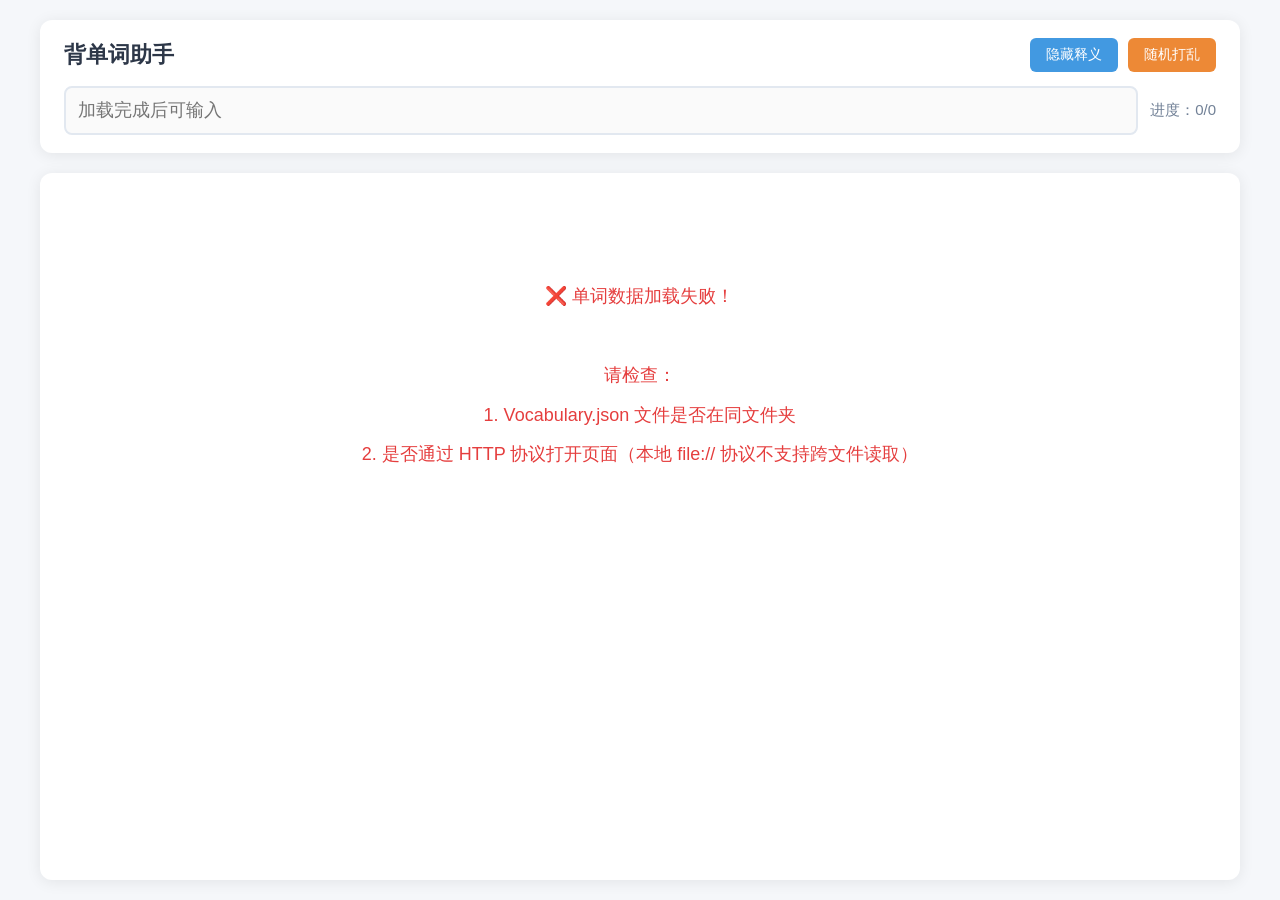
==== index.html @ 36d0c8a1 "1.12" ====
<!DOCTYPE html>
<html lang="zh-CN">
<head>
    <meta charset="UTF-8">
    <meta name="viewport" content="width=device-width, initial-scale=1.0">
    <title>背单词助手</title>
    <link rel="stylesheet" href="styles.css">
</head>
<body>
    <div class="main-container">
        <!-- 顶部：标题 + 操作按钮 + 输入框 -->
        <div class="top-section">
            <div class="top-bar">
                <h1>背单词助手</h1>
                <div class="top-actions">
                    <button class="btn" id="toggleTransBtn" disabled>隐藏释义</button>
                    <button class="btn reset" id="shuffleBtn" disabled>随机打乱</button>
                </div>
            </div>
            <div class="input-row">
                <input type="text" class="word-input" id="wordInput" placeholder="加载完成后可输入" disabled>
                <span class="progress" id="progress">进度：0/0</span>
            </div>
        </div>

        <!-- 卡片滚动区（独立滚动） -->
        <div class="word-list" id="wordList">
            <div style="text-align: center; padding: 80px 20px; color: #4299e1; font-size: 20px; line-height: 2;">
                ⏳ 正在加载单词数据...<br>
                请稍候，加载完成后自动显示卡片
            </div>
        </div>
    </div>

    <script>
        // ============ 全局状态 ============
        let words = [];
        let currentIndex = 0;
        let shuffledWords = [];
        const leftScrollArea = document.getElementById('wordList');
        let isAutoScroll = false;
        let scrollTimeout = null;
        let enterClickCount = 0;
        let enterTimeout = null;
        let rafId = null;
        let globalHideTranslations = false;
        let autoScrollEndTimeout = null;
        let isSmoothScrolling = false;
        let isShuffleMode = false; // true=乱序模式，false=顺序模式

        // ============ 虚拟滚动配置与状态 ============
        const ESTIMATED_CARD_HEIGHT = 160; // 预估单卡高度（不含间距）
        const GAP = 18;                    // 卡片间距
        const BUFFER = 5;                  // 前后缓冲卡片数
        let cardHeights = [];              // 实际高度缓存
        let cardTops = [];                 // 每张卡片顶部位置（前缀和）
        let totalHeight = 0;               // 列表总高度
        let lastRenderStart = -1;          // 上次渲染范围（去重）
        let lastRenderEnd = -1;
        let domReady = false;              // 虚拟滚动结构是否就绪

        // ============ 加载词库 ============
        fetch('Vocabulary.json')
            .then(response => {
                if (!response.ok) throw new Error('文件访问失败');
                return response.json();
            })
            .then(data => {
                words = data;

                // 读取缓存的模式和当前序号
                const cachedMode = localStorage.getItem('displayMode');
                isShuffleMode = cachedMode === 'shuffle';
                if (isShuffleMode) {
                    // 乱序模式下，需要保证刷新后同一顺序——从缓存恢复乱序结果（若存在且长度匹配），否则重新生成并缓存
                    const cachedShuffled = JSON.parse(localStorage.getItem('shuffledWordsMap') || 'null');
                    if (cachedShuffled && Array.isArray(cachedShuffled) && cachedShuffled.length === words.length && cachedShuffled.every(i => typeof i === 'number' && i >= 0 && i < words.length)) {
                        shuffledWords = cachedShuffled.map(i => words[i]);
                    } else {
                        const idxMap = words.map((_, i) => i).sort(() => Math.random() - 0.5);
                        shuffledWords = idxMap.map(i => words[i]);
                        localStorage.setItem('shuffledWordsMap', JSON.stringify(idxMap));
                    }
                } else {
                    shuffledWords = [...words];
                }

                const cachedIdx = parseInt(localStorage.getItem('currentIndex'), 10);
                if (!isNaN(cachedIdx) && cachedIdx >= 0 && cachedIdx < words.length) {
                    currentIndex = cachedIdx;
                }

                document.getElementById('progress').textContent = `进度：${currentIndex + 1}/${words.length}`;

                initVirtualScroll();
                bindEvents();
                enableAllControls();
                // 更新按钮文字匹配当前模式
                document.getElementById('shuffleBtn').textContent = isShuffleMode ? '顺序展示' : '随机打乱';
                activateCurrentWord(-1, false);
            })
            .catch(() => {
                document.getElementById('wordList').innerHTML = `
                    <div style="text-align: center; padding: 80px 20px; color: #e53e3e; font-size: 18px; line-height: 2.2;">
                        ❌ 单词数据加载失败！<br><br>
                        请检查：<br>
                        1. Vocabulary.json 文件是否在同文件夹<br>
                        2. 是否通过 HTTP 协议打开页面（本地 file:// 协议不支持跨文件读取）<br>
                    </div>
                `;
            });

        // ============ 虚拟滚动核心 ============

        // 初始化虚拟滚动结构
        function initVirtualScroll() {
            const wordList = document.getElementById('wordList');
            wordList.innerHTML = `
                <div class="virtual-spacer" id="virtualSpacer"></div>
                <div class="virtual-content" id="virtualContent"></div>
            `;
            cardHeights = shuffledWords.map(() => ESTIMATED_CARD_HEIGHT);
            computeTops();
            domReady = true;
            renderVisibleCards();
        }

        // 计算每张卡片顶部位置（前缀和）与总高度
        function computeTops() {
            cardTops = [];
            let top = 0;
            for (let i = 0; i < cardHeights.length; i++) {
                cardTops[i] = top;
                top += cardHeights[i] + GAP;
            }
            totalHeight = cardHeights.length > 0
                ? cardTops[cardHeights.length - 1] + cardHeights[cardHeights.length - 1] + GAP
                : 0;
            const spacer = document.getElementById('virtualSpacer');
            if (spacer) spacer.style.height = totalHeight + 'px';
        }

        // 二分查找：position 落在哪张卡片上（返回 top <= position 的最大索引）
        function findIndexAtPosition(position) {
            let lo = 0, hi = cardTops.length - 1;
            while (lo < hi) {
                const mid = (lo + hi + 1) >> 1;
                if (cardTops[mid] <= position) lo = mid;
                else hi = mid - 1;
            }
            return lo;
        }

        // 计算当前可视范围（含缓冲区）
        function computeVisibleRange() {
            const scrollTop = leftScrollArea.scrollTop;
            const viewportHeight = leftScrollArea.clientHeight;
            const startIndex = findIndexAtPosition(scrollTop);
            const endIndex = findIndexAtPosition(scrollTop + viewportHeight);
            return {
                start: Math.max(0, startIndex - BUFFER),
                end: Math.min(cardTops.length - 1, endIndex + BUFFER)
            };
        }

        // 创建单张卡片 DOM
        function createCard(wordObj, index) {
            const card = document.createElement('div');
            card.className = `word-card ${index === currentIndex ? 'active' : ''}`;
            card.dataset.index = index;

            let translationsHtml = '<div class="translations-container">';
            wordObj.translations.forEach(trans => {
                const meanings = trans.translation.split('；');
                meanings.forEach(mean => {
                    translationsHtml += `
                        <div class="translation-item">
                            <span class="meaning">${mean.trim()}</span>
                            <span class="pos-tag">${trans.type}</span>
                        </div>
                    `;
                });
            });
            translationsHtml += '</div>';

            let phrasesHtml = '';
            if (wordObj.phrases && wordObj.phrases.length > 0) {
                phrasesHtml = `
                    <div class="phrases-title">常用短语：</div>
                    <div class="phrase-list">
                        ${wordObj.phrases.map(phrase => `
                            <div class="phrase-item">
                                <span class="phrase-eng">${phrase.phrase}</span>
                                <span class="phrase-cn">${phrase.translation}</span>
                            </div>
                        `).join('')}
                    </div>
                `;
            }

            card.innerHTML = `
                <div class="word-header">
                    <div class="word">${wordObj.word}</div>
                </div>
                ${translationsHtml}
                ${phrasesHtml}
            `;

            const transItems = card.querySelectorAll('.translation-item');
            transItems.forEach(el => {
                if (globalHideTranslations) el.classList.add('hidden');
                el.addEventListener('click', () => el.classList.toggle('hidden'));
            });

            return card;
        }

        // 渲染当前可视范围内的卡片
        function renderVisibleCards() {
            if (!domReady) return;
            const range = computeVisibleRange();
            if (range.start === lastRenderStart && range.end === lastRenderEnd) return;
            lastRenderStart = range.start;
            lastRenderEnd = range.end;

            const content = document.getElementById('virtualContent');
            content.innerHTML = '';
            const fragment = document.createDocumentFragment();

            for (let i = range.start; i <= range.end; i++) {
                const card = createCard(shuffledWords[i], i);
                card.style.transform = `translateY(${cardTops[i]}px)`;
                fragment.appendChild(card);
            }
            content.appendChild(fragment);

            // 渲染后测量实际高度并修正预估高度
            requestAnimationFrame(measureAndCorrect);
        }

        // 测量已渲染卡片的真实高度，修正缓存并重新定位
        function measureAndCorrect() {
            const content = document.getElementById('virtualContent');
            if (!content) return;
            const cards = content.children;
            let changed = false;
            for (let i = 0; i < cards.length; i++) {
                const idx = parseInt(cards[i].dataset.index, 10);
                const actualHeight = cards[i].offsetHeight;
                if (Math.abs(actualHeight - cardHeights[idx]) > 1) {
                    cardHeights[idx] = actualHeight;
                    changed = true;
                }
            }
            if (changed) {
                computeTops();
                for (let i = 0; i < cards.length; i++) {
                    const idx = parseInt(cards[i].dataset.index, 10);
                    cards[i].style.transform = `translateY(${cardTops[idx]}px)`;
                }
                // 自动滚动期间，高度修正后重新对齐 scrollTop，保持当前单词在顶部
                // 注意：平滑滚动期间不强制设置，避免破坏动画；动画结束后由 smoothScrollTo 统一精准对齐
                if (isAutoScroll && !isSmoothScrolling) {
                    leftScrollArea.scrollTop = cardTops[currentIndex] || 0;
                }
            }
        }

        // ============ 交互逻辑 ============

        function enableAllControls() {
            document.getElementById('wordInput').disabled = false;
            document.getElementById('toggleTransBtn').disabled = false;
            document.getElementById('shuffleBtn').disabled = false;
            document.getElementById('wordInput').placeholder = '空格确认，Enter/下方向键下一个，上方向键上一个';
            // 初始化时自动聚焦输入框
            document.getElementById('wordInput').focus();
        }

        function disableAllControls() {
            document.getElementById('wordInput').disabled = true;
        }

        // 更新 active class（只操作两个 DOM 节点，不遍历全部）
        function updateActiveClass(oldIdx, newIdx) {
            const content = document.getElementById('virtualContent');
            if (!content) return;
            if (oldIdx >= 0) {
                const oldCard = content.querySelector(`[data-index="${oldIdx}"]`);
                if (oldCard) oldCard.classList.remove('active');
            }
            if (newIdx >= 0) {
                const newCard = content.querySelector(`[data-index="${newIdx}"]`);
                if (newCard) newCard.classList.add('active');
            }
        }

        // 滚动到指定位置（instant=true 瞬间定位用于初始化/长距离，否则平滑滚动）
        function smoothScrollTo(top, instant = false) {
            isSmoothScrolling = !instant;
            isAutoScroll = true;

            if (instant) {
                leftScrollArea.scrollTop = top;
            } else {
                leftScrollArea.scrollTo({ top, behavior: 'smooth' });
            }

            clearTimeout(autoScrollEndTimeout);
            // instant 模式给 200ms 让 measureAndCorrect 稳定 cardTops；平滑模式 400ms
            autoScrollEndTimeout = setTimeout(() => {
                isSmoothScrolling = false;
                isAutoScroll = false;
                // 结束后精准对齐一次（应对高度修正导致的偏差）
                const finalTop = cardTops[currentIndex] || 0;
                if (Math.abs(leftScrollArea.scrollTop - finalTop) > 1) {
                    leftScrollArea.scrollTop = finalTop;
                }
            }, instant ? 200 : 400);
        }

        // 激活当前单词：滚动到顶部 + 渲染 + 标记 active（useSmooth=false 用于初始化瞬间定位）
        function activateCurrentWord(oldIdx = -1, useSmooth = true) {
            if (!domReady) return;

            // 选中单词滚动到窗口最上侧
            const top = cardTops[currentIndex] || 0;
            smoothScrollTo(top, !useSmooth);

            lastRenderStart = -1;
            lastRenderEnd = -1;
            renderVisibleCards();
            updateActiveClass(oldIdx, currentIndex);

            document.getElementById('wordInput').value = '';
            enterClickCount = 0;
        }

        function updateProgress() {
            document.getElementById('progress').textContent = `进度：${currentIndex + 1}/${shuffledWords.length}`;
            // 缓存当前单词序号，刷新页面后可恢复
            localStorage.setItem('currentIndex', currentIndex);
        }

        // 验证输入（拼写正确立即跳转，错误选中重输）
        function validateInput() {
            const inputEl = document.getElementById('wordInput');
            const inputValue = inputEl.value.trim().toLowerCase();
            const currentWord = shuffledWords[currentIndex].word.toLowerCase();

            if (inputValue === currentWord) {
                goToNextWord();
            } else {
                inputEl.select();
            }
        }

        function goToNextWord() {
            const oldIdx = currentIndex;
            currentIndex = currentIndex < shuffledWords.length - 1 ? currentIndex + 1 : 0;
            activateCurrentWord(oldIdx);
            updateProgress();
        }

        function goToPrevWord() {
            const oldIdx = currentIndex;
            currentIndex = currentIndex > 0 ? currentIndex - 1 : shuffledWords.length - 1;
            activateCurrentWord(oldIdx);
            updateProgress();
        }

        // 查找滚动窗口顶部对应的单词索引（O(log n)）
        function findCenteredWordIndex() {
            return findIndexAtPosition(leftScrollArea.scrollTop);
        }

        // ============ 事件绑定 ============
        function bindEvents() {
            const inputEl = document.getElementById('wordInput');
            const toggleTransBtn = document.getElementById('toggleTransBtn');
            const shuffleBtn = document.getElementById('shuffleBtn');

            // 统一按键处理（document 级别，输入框无论是否聚焦都能响应功能键）
            document.addEventListener('keydown', (e) => {
                if (inputEl.disabled) return;
                const isInputFocused = document.activeElement === inputEl;

                // 空格确认拼写（聚焦时取输入框内容验证；未聚焦时不处理，让正常输入）
                if ((e.key === ' ' || e.code === 'Space') && isInputFocused) {
                    e.preventDefault();
                    const inputValue = inputEl.value.trim();
                    if (inputValue) validateInput();
                    return;
                }

                // Enter / 下方向键：切换下一个单词
                if (e.key === 'Enter' || e.key === 'ArrowDown') {
                    e.preventDefault();
                    // 未聚焦时先聚焦输入框，再切换
                    if (!isInputFocused) inputEl.focus();
                    goToNextWord();
                    return;
                }

                // 上方向键：切换上一个单词
                if (e.key === 'ArrowUp') {
                    e.preventDefault();
                    if (!isInputFocused) inputEl.focus();
                    goToPrevWord();
                    return;
                }

                // 未聚焦时按下字母/数字键：自动聚焦到输入框（让后续输入进入输入框）
                if (!isInputFocused && e.key.length === 1 && /[a-zA-Z0-9]/.test(e.key)) {
                    inputEl.focus();
                }
            });

            // 释义显示/隐藏切换（按钮文字随状态切换）
            toggleTransBtn.addEventListener('click', () => {
                globalHideTranslations = !globalHideTranslations;
                toggleTransBtn.textContent = globalHideTranslations ? '显示释义' : '隐藏释义';
                document.querySelectorAll('.translation-item').forEach(el => {
                    el.classList.toggle('hidden', globalHideTranslations);
                });
            });

            // 切换展示模式：顺序 ↔ 乱序（保持 currentIndex 不变）
            shuffleBtn.addEventListener('click', () => {
                const oldIdx = currentIndex;
                isShuffleMode = !isShuffleMode;

                if (isShuffleMode) {
                    // 切换到乱序模式：生成新的乱序并缓存
                    const idxMap = words.map((_, i) => i).sort(() => Math.random() - 0.5);
                    shuffledWords = idxMap.map(i => words[i]);
                    localStorage.setItem('shuffledWordsMap', JSON.stringify(idxMap));
                    shuffleBtn.textContent = '顺序展示';
                } else {
                    // 切换到顺序模式：使用原始顺序
                    shuffledWords = [...words];
                    localStorage.removeItem('shuffledWordsMap');
                    shuffleBtn.textContent = '随机打乱';
                }
                localStorage.setItem('displayMode', isShuffleMode ? 'shuffle' : 'order');

                // 重置虚拟滚动，但保持 currentIndex
                cardHeights = shuffledWords.map(() => ESTIMATED_CARD_HEIGHT);
                computeTops();
                disableAllControls();

                // 瞬间定位到 currentIndex
                isSmoothScrolling = false;
                isAutoScroll = true;
                const targetTop = cardTops[currentIndex] || 0;
                leftScrollArea.scrollTop = targetTop;
                lastRenderStart = -1;
                lastRenderEnd = -1;
                renderVisibleCards();
                updateActiveClass(-1, currentIndex);
                document.getElementById('wordInput').value = '';
                enterClickCount = 0;
                clearTimeout(autoScrollEndTimeout);
                autoScrollEndTimeout = setTimeout(() => { isAutoScroll = false; }, 100);

                updateProgress();
                enableAllControls();
            });

            // 滚动事件：rAF 实时渲染可视卡片 + 防抖更新顶部单词索引 + 停止后吸顶对齐
            leftScrollArea.addEventListener('scroll', () => {
                if (rafId) cancelAnimationFrame(rafId);
                rafId = requestAnimationFrame(renderVisibleCards);

                if (isAutoScroll) return;
                clearTimeout(scrollTimeout);
                scrollTimeout = setTimeout(() => {
                    const topIdx = findCenteredWordIndex();
                    if (topIdx !== currentIndex) {
                        const oldIdx = currentIndex;
                        currentIndex = topIdx;
                        updateActiveClass(oldIdx, currentIndex);
                        updateProgress();
                        document.getElementById('wordInput').value = '';
                        enterClickCount = 0;
                    }
                    // 吸顶：滚动停止后，把当前单词平滑对齐到窗口最上位置
                    const targetTop = cardTops[currentIndex] || 0;
                    if (Math.abs(leftScrollArea.scrollTop - targetTop) > 2) {
                        smoothScrollTo(targetTop);
                    }
                }, 600);
            });
        }
    </script>
</body>
</html>
---- styles.css ----
* {
    margin: 0;
    padding: 0;
    box-sizing: border-box;
    font-family: 'Arial', 'Microsoft YaHei', sans-serif;
}
body {
    background-color: #f5f7fa;
    padding: 20px;
    display: flex;
    justify-content: center;
    min-height: 100vh;
}
.main-container {
    display: flex;
    flex-direction: column;
    gap: 20px;
    max-width: 1200px;
    width: 100%;
    height: calc(100vh - 40px);
}
.top-section {
    background: white;
    border-radius: 12px;
    box-shadow: 0 2px 15px rgba(0,0,0,0.08);
    padding: 18px 24px;
    flex-shrink: 0;
}
.top-bar {
    display: flex;
    justify-content: space-between;
    align-items: center;
    margin-bottom: 14px;
}
h1 {
    color: #2d3748;
    font-size: 22px;
}
.top-actions {
    display: flex;
    gap: 10px;
}
.btn {
    padding: 8px 16px;
    border: none;
    border-radius: 6px;
    background: #4299e1;
    color: white;
    font-size: 14px;
    cursor: pointer;
    transition: all 0.3s;
}
.btn:hover {
    background: #3182ce;
    transform: translateY(-2px);
}
.btn:active {
    transform: translateY(0);
}
.btn.reset {
    background: #ed8936;
}
.btn.reset:hover {
    background: #dd6b20;
}
.input-row {
    display: flex;
    gap: 12px;
    align-items: center;
}
.word-input {
    flex: 1;
    padding: 12px;
    font-size: 18px;
    border: 2px solid #e2e8f0;
    border-radius: 8px;
    outline: none;
    transition: border-color 0.3s;
}
.word-input:focus {
    border-color: #4299e1;
    box-shadow: 0 0 0 3px rgba(66, 153, 225, 0.1);
}
.progress {
    flex: 0 0 auto;
    color: #718096;
    font-size: 15px;
    white-space: nowrap;
}
.word-list {
    position: relative;
    width: 100%;
    background: white;
    border-radius: 12px;
    box-shadow: 0 2px 15px rgba(0,0,0,0.08);
    padding: 24px;
    overflow-y: auto;
    flex: 1;
    min-height: 0;
}
.virtual-spacer {
    width: 100%;
}
.virtual-content {
    position: absolute;
    top: 0;
    left: 0;
    right: 0;
}
.word-card {
    position: absolute;
    top: 0;
    left: 0;
    right: 0;
    background: #f8f9fa;
    border-radius: 8px;
    padding: 20px;
    border-left: 4px solid #4299e1;
    transition: background-color 0.3s, box-shadow 0.3s, border-color 0.3s;
    will-change: transform;
}
.word-card:hover {
    box-shadow: 0 4px 12px rgba(0,0,0,0.12);
}
.word-card.active {
    border-left-color: #48bb78;
    background: #f0fdf4;
    box-shadow: 0 4px 15px rgba(72, 187, 120, 0.15);
}
.word-header {
    margin-bottom: 12px;
}
.word {
    font-size: 22px;
    font-weight: bold;
    color: #2d3748;
}
.translations-container {
    margin-bottom: 15px;
}
.translation-item {
    font-size: 17px;
    color: #4a5568;
    padding: 5px 0;
    cursor: pointer;
    display: flex;
    align-items: center;
    gap: 8px;
}
.translation-item.hidden {
    background: #e2e8f0;
    color: transparent;
    user-select: none;
    border-radius: 4px;
}
.translation-item.hidden:hover {
    background: #cbd5e0;
}
.pos-tag {
    padding: 2px 8px;
    background: #e8f4f8;
    color: #4299e1;
    border-radius: 12px;
    font-size: 13px;
    white-space: nowrap;
}
.phrases-title {
    font-size: 15px;
    color: #718096;
    margin-bottom: 8px;
}
.phrase-list {
    display: flex;
    flex-wrap: wrap;
    gap: 10px;
}
.phrase-item {
    background: #f0f8fb;
    padding: 6px 12px;
    border-radius: 4px;
    font-size: 14px;
}
.phrase-eng {
    color: #2d3748;
    font-weight: 500;
}
.phrase-cn {
    color: #718096;
    margin-left: 6px;
}
@media (max-width: 900px) {
    .main-container {
        height: auto;
        min-height: 100vh;
    }
    .word-list {
        max-height: 70vh;
        flex: none;
    }
}
@media (max-width: 600px) {
    .top-section, .word-list {
        padding: 16px;
    }
    .top-bar {
        flex-direction: column;
        align-items: flex-start;
        gap: 10px;
    }
    .word {
        font-size: 20px;
    }
}
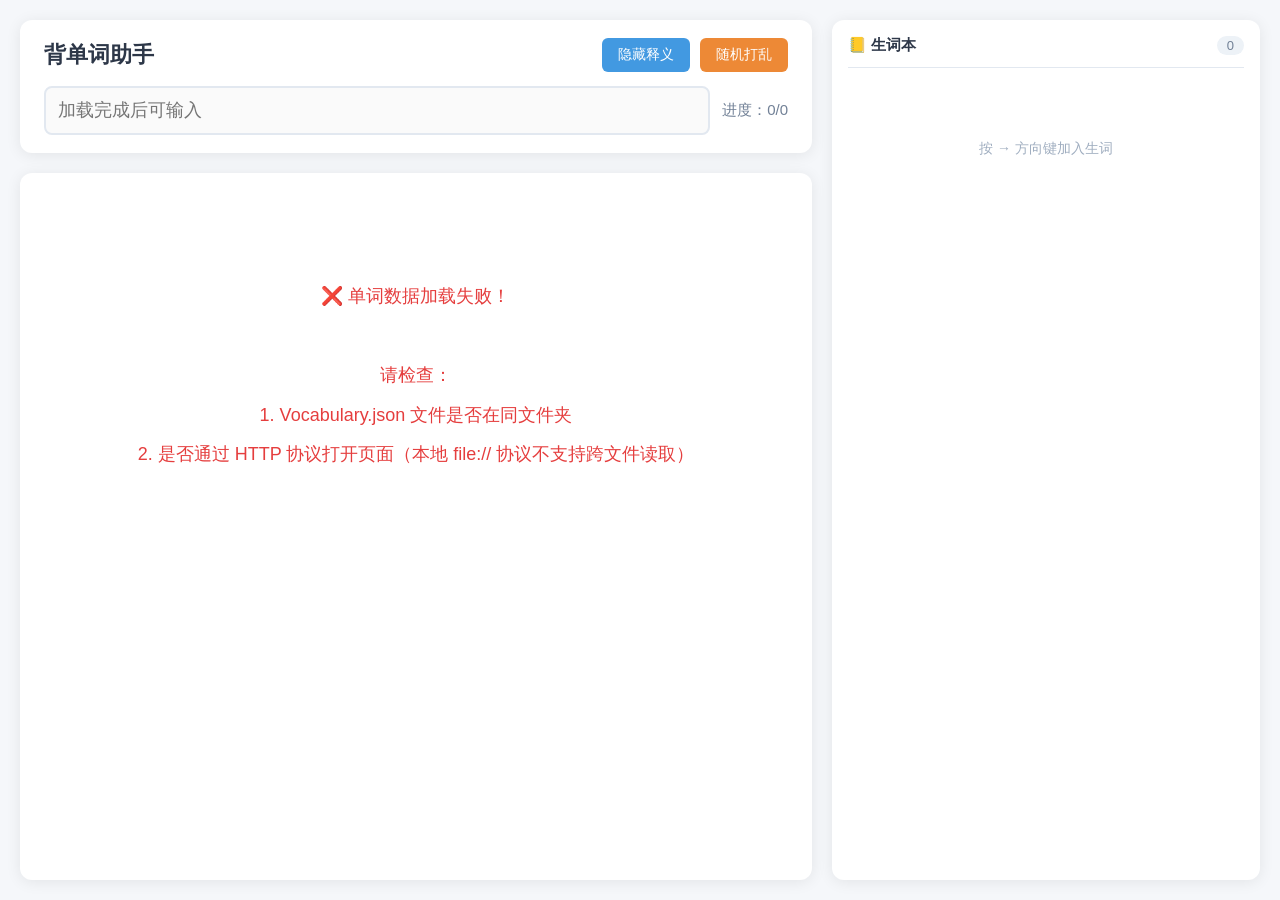
==== commit 21c10e52: "1.15" ====
--- a/index.html
+++ b/index.html
@@ -8,26 +8,38 @@
 </head>
 <body>
     <div class="main-container">
-        <!-- 顶部：标题 + 操作按钮 + 输入框 -->
-        <div class="top-section">
-            <div class="top-bar">
-                <h1>背单词助手</h1>
-                <div class="top-actions">
-                    <button class="btn" id="toggleTransBtn" disabled>隐藏释义</button>
-                    <button class="btn reset" id="shuffleBtn" disabled>随机打乱</button>
+        <!-- 左侧列：上部输入区域 + 下部单词卡片 -->
+        <div class="left-column">
+            <!-- 上部：标题 + 操作按钮 + 输入框 -->
+            <div class="top-section">
+                <div class="top-bar">
+                    <h1>背单词助手</h1>
+                    <div class="top-actions">
+                        <button class="btn" id="toggleTransBtn" disabled>隐藏释义</button>
+                        <button class="btn reset" id="shuffleBtn" disabled>随机打乱</button>
+                    </div>
+                </div>
+                <div class="input-row">
+                    <input type="text" class="word-input" id="wordInput" placeholder="加载完成后可输入" disabled>
+                    <span class="progress" id="progress">进度：0/0</span>
                 </div>
             </div>
-            <div class="input-row">
-                <input type="text" class="word-input" id="wordInput" placeholder="加载完成后可输入" disabled>
-                <span class="progress" id="progress">进度：0/0</span>
+            <!-- 下部：主词库卡片滚动区（独立滚动） -->
+            <div class="word-list" id="wordList">
+                <div style="text-align: center; padding: 80px 20px; color: #4299e1; font-size: 20px; line-height: 2;">
+                    ⏳ 正在加载单词数据...<br>
+                    请稍候，加载完成后自动显示卡片
+                </div>
             </div>
         </div>
-
-        <!-- 卡片滚动区（独立滚动） -->
-        <div class="word-list" id="wordList">
-            <div style="text-align: center; padding: 80px 20px; color: #4299e1; font-size: 20px; line-height: 2;">
-                ⏳ 正在加载单词数据...<br>
-                请稍候，加载完成后自动显示卡片
+        <!-- 右侧列：生词本（顶到页面最顶部，独立滚动，虚拟滚动） -->
+        <div class="new-words-list" id="newWordsList">
+            <div class="new-words-header">
+                <span>📒 生词本</span>
+                <span class="new-words-count" id="newWordsCount">0</span>
+            </div>
+            <div class="new-words-empty" id="newWordsEmpty">
+                按 → 方向键加入生词
             </div>
         </div>
     </div>
@@ -47,17 +59,31 @@
         let autoScrollEndTimeout = null;
         let isSmoothScrolling = false;
         let isShuffleMode = false; // true=乱序模式，false=顺序模式
-
-        // ============ 虚拟滚动配置与状态 ============
-        const ESTIMATED_CARD_HEIGHT = 160; // 预估单卡高度（不含间距）
-        const GAP = 18;                    // 卡片间距
-        const BUFFER = 5;                  // 前后缓冲卡片数
-        let cardHeights = [];              // 实际高度缓存
-        let cardTops = [];                 // 每张卡片顶部位置（前缀和）
-        let totalHeight = 0;               // 列表总高度
-        let lastRenderStart = -1;          // 上次渲染范围（去重）
+        let newWordsBook = []; // 生词本：存储被加入生词的单词对象列表
+
+        // ============ 虚拟滚动配置与状态（左侧主词库） ============
+        const ESTIMATED_CARD_HEIGHT = 160;
+        const GAP = 18;
+        const BUFFER = 5;
+        let cardHeights = [];
+        let cardTops = [];
+        let totalHeight = 0;
+        let lastRenderStart = -1;
         let lastRenderEnd = -1;
-        let domReady = false;              // 虚拟滚动结构是否就绪
+        let domReady = false;
+
+        // ============ 虚拟滚动配置与状态（右侧生词本） ============
+        const NW_ESTIMATED_HEIGHT = 90;  // 生词卡片预估高度
+        const NW_GAP = 10;
+        const NW_BUFFER = 5;
+        let nwCardHeights = [];
+        let nwCardTops = [];
+        let nwTotalHeight = 0;
+        let nwLastStart = -1;
+        let nwLastEnd = -1;
+        let nwDomReady = false;
+        let nwRafId = null;
+        let nwScrollArea = null;
 
         // ============ 加载词库 ============
         fetch('Vocabulary.json')
@@ -67,6 +93,12 @@
             })
             .then(data => {
                 words = data;
+
+                // 读取生词本缓存
+                try {
+                    const cachedBook = JSON.parse(localStorage.getItem('newWordsBook') || '[]');
+                    if (Array.isArray(cachedBook)) newWordsBook = cachedBook;
+                } catch (e) { newWordsBook = []; }
 
                 // 读取缓存的模式和当前序号
                 const cachedMode = localStorage.getItem('displayMode');
@@ -93,6 +125,7 @@
                 document.getElementById('progress').textContent = `进度：${currentIndex + 1}/${words.length}`;
 
                 initVirtualScroll();
+                initNewWordsVirtualScroll();
                 bindEvents();
                 enableAllControls();
                 // 更新按钮文字匹配当前模式
@@ -266,13 +299,169 @@
             }
         }
 
+        // ============ 生词本虚拟滚动 ============
+
+        function initNewWordsVirtualScroll() {
+            const listEl = document.getElementById('newWordsList');
+            // 容器结构：header + 空提示（初始显示） + 滚动容器
+            listEl.innerHTML = `
+                <div class="new-words-header">
+                    <span>📒 生词本</span>
+                    <span class="new-words-count" id="newWordsCount">${newWordsBook.length}</span>
+                </div>
+                <div class="new-words-empty" id="newWordsEmpty" style="${newWordsBook.length > 0 ? 'display:none' : ''}">
+                    按 → 方向键加入生词
+                </div>
+                <div class="new-words-scroll" id="newWordsScroll" style="${newWordsBook.length === 0 ? 'display:none' : ''}">
+                    <div class="virtual-spacer" id="nwSpacer"></div>
+                    <div class="virtual-content" id="nwContent"></div>
+                </div>
+            `;
+            nwScrollArea = document.getElementById('newWordsScroll');
+            nwCardHeights = newWordsBook.map(() => NW_ESTIMATED_HEIGHT);
+            nwComputeTops();
+            nwDomReady = true;
+            nwRenderVisibleCards();
+
+            if (nwScrollArea) {
+                nwScrollArea.addEventListener('scroll', () => {
+                    if (nwRafId) cancelAnimationFrame(nwRafId);
+                    nwRafId = requestAnimationFrame(nwRenderVisibleCards);
+                });
+            }
+        }
+
+        function nwComputeTops() {
+            nwCardTops = [];
+            let top = 0;
+            for (let i = 0; i < nwCardHeights.length; i++) {
+                nwCardTops[i] = top;
+                top += nwCardHeights[i] + NW_GAP;
+            }
+            nwTotalHeight = nwCardHeights.length > 0
+                ? nwCardTops[nwCardHeights.length - 1] + nwCardHeights[nwCardHeights.length - 1] + NW_GAP
+                : 0;
+            const spacer = document.getElementById('nwSpacer');
+            if (spacer) spacer.style.height = nwTotalHeight + 'px';
+        }
+
+        function nwFindIndexAtPosition(position) {
+            if (nwCardTops.length === 0) return 0;
+            let lo = 0, hi = nwCardTops.length - 1;
+            while (lo < hi) {
+                const mid = (lo + hi + 1) >> 1;
+                if (nwCardTops[mid] <= position) lo = mid;
+                else hi = mid - 1;
+            }
+            return lo;
+        }
+
+        function nwComputeVisibleRange() {
+            if (!nwScrollArea) return { start: 0, end: 0 };
+            const scrollTop = nwScrollArea.scrollTop;
+            const viewportHeight = nwScrollArea.clientHeight;
+            const startIndex = nwFindIndexAtPosition(scrollTop);
+            const endIndex = nwFindIndexAtPosition(scrollTop + viewportHeight);
+            return {
+                start: Math.max(0, startIndex - NW_BUFFER),
+                end: Math.min(nwCardTops.length - 1, endIndex + NW_BUFFER)
+            };
+        }
+
+        function nwCreateCard(wordObj, index) {
+            const card = document.createElement('div');
+            card.className = 'new-word-card';
+            card.dataset.index = index;
+
+            let translationsHtml = '';
+            wordObj.translations.forEach(trans => {
+                const meanings = trans.translation.split('；');
+                meanings.forEach(mean => {
+                    translationsHtml += `
+                        <div class="new-word-translation-item">
+                            <span class="meaning">${mean.trim()}</span>
+                            <span class="new-word-pos-tag">${trans.type}</span>
+                        </div>
+                    `;
+                });
+            });
+
+            card.innerHTML = `
+                <div class="new-word">${wordObj.word}</div>
+                ${translationsHtml}
+            `;
+
+            const transItems = card.querySelectorAll('.new-word-translation-item');
+            transItems.forEach(el => {
+                if (globalHideTranslations) el.classList.add('hidden');
+                el.addEventListener('click', () => el.classList.toggle('hidden'));
+            });
+
+            return card;
+        }
+
+        function nwRenderVisibleCards() {
+            if (!nwDomReady) return;
+            if (newWordsBook.length === 0) return;
+            const range = nwComputeVisibleRange();
+            if (range.start === nwLastStart && range.end === nwLastEnd) return;
+            nwLastStart = range.start;
+            nwLastEnd = range.end;
+
+            const content = document.getElementById('nwContent');
+            if (!content) return;
+            content.innerHTML = '';
+            const fragment = document.createDocumentFragment();
+
+            for (let i = range.start; i <= range.end; i++) {
+                const card = nwCreateCard(newWordsBook[i], i);
+                card.style.transform = `translateY(${nwCardTops[i]}px)`;
+                fragment.appendChild(card);
+            }
+            content.appendChild(fragment);
+
+            requestAnimationFrame(nwMeasureAndCorrect);
+        }
+
+        function nwMeasureAndCorrect() {
+            const content = document.getElementById('nwContent');
+            if (!content) return;
+            const cards = content.children;
+            let changed = false;
+            for (let i = 0; i < cards.length; i++) {
+                const idx = parseInt(cards[i].dataset.index, 10);
+                const actualHeight = cards[i].offsetHeight;
+                if (Math.abs(actualHeight - nwCardHeights[idx]) > 1) {
+                    nwCardHeights[idx] = actualHeight;
+                    changed = true;
+                }
+            }
+            if (changed) {
+                nwComputeTops();
+                for (let i = 0; i < cards.length; i++) {
+                    const idx = parseInt(cards[i].dataset.index, 10);
+                    cards[i].style.transform = `translateY(${nwCardTops[idx]}px)`;
+                }
+            }
+        }
+
+        // 刷新生词本计数和空提示
+        function updateNewWordsUI() {
+            const countEl = document.getElementById('newWordsCount');
+            const emptyEl = document.getElementById('newWordsEmpty');
+            const scrollEl = document.getElementById('newWordsScroll');
+            if (countEl) countEl.textContent = newWordsBook.length;
+            if (emptyEl) emptyEl.style.display = newWordsBook.length > 0 ? 'none' : '';
+            if (scrollEl) scrollEl.style.display = newWordsBook.length === 0 ? 'none' : '';
+        }
+
         // ============ 交互逻辑 ============
 
         function enableAllControls() {
             document.getElementById('wordInput').disabled = false;
             document.getElementById('toggleTransBtn').disabled = false;
             document.getElementById('shuffleBtn').disabled = false;
-            document.getElementById('wordInput').placeholder = '空格确认，Enter/下方向键下一个，上方向键上一个';
+            document.getElementById('wordInput').placeholder = '空格确认，Enter/↓下一个，↑上一个，→加入生词本';
             // 初始化时自动聚焦输入框
             document.getElementById('wordInput').focus();
         }
@@ -369,6 +558,51 @@
             updateProgress();
         }
 
+        // 加入生词本（基于单词内容去重，避免重复添加）
+        function addToNewWordsBook() {
+            const currentWordObj = shuffledWords[currentIndex];
+            if (!currentWordObj) return false;
+            const exists = newWordsBook.some(w => w.word === currentWordObj.word);
+            if (exists) return false;
+
+            newWordsBook.push({ ...currentWordObj });
+            localStorage.setItem('newWordsBook', JSON.stringify(newWordsBook));
+
+            // 更新生词本虚拟滚动状态（仅追加 1 个元素，O(1) 操作，不重建整个列表）
+            if (nwDomReady) {
+                const newIdx = newWordsBook.length - 1;
+                // 预估高度
+                const prevTop = nwCardTops.length > 0
+                    ? nwCardTops[nwCardTops.length - 1] + nwCardHeights[nwCardHeights.length - 1] + NW_GAP
+                    : 0;
+                nwCardHeights.push(NW_ESTIMATED_HEIGHT);
+                nwCardTops.push(prevTop);
+                nwTotalHeight = prevTop + NW_ESTIMATED_HEIGHT + NW_GAP;
+                const spacer = document.getElementById('nwSpacer');
+                if (spacer) spacer.style.height = nwTotalHeight + 'px';
+
+                // 重置渲染范围让新卡片进入可视区
+                nwLastStart = -1;
+                nwLastEnd = -1;
+                nwRenderVisibleCards();
+
+                // 滚动到底部，让最新添加的生词可见
+                if (nwScrollArea) {
+                    nwScrollArea.scrollTop = nwTotalHeight;
+                    nwRenderVisibleCards();
+                    // 真实高度修正后再次精准对齐
+                    requestAnimationFrame(() => {
+                        nwRenderVisibleCards();
+                        if (nwScrollArea) nwScrollArea.scrollTop = nwCardTops[nwCardTops.length - 1] || nwTotalHeight;
+                    });
+                }
+
+                updateNewWordsUI();
+            }
+
+            return true;
+        }
+
         // 查找滚动窗口顶部对应的单词索引（O(log n)）
         function findCenteredWordIndex() {
             return findIndexAtPosition(leftScrollArea.scrollTop);
@@ -396,8 +630,16 @@
                 // Enter / 下方向键：切换下一个单词
                 if (e.key === 'Enter' || e.key === 'ArrowDown') {
                     e.preventDefault();
-                    // 未聚焦时先聚焦输入框，再切换
                     if (!isInputFocused) inputEl.focus();
+                    goToNextWord();
+                    return;
+                }
+
+                // 右方向键：把当前单词加入生词本，并切换下一个单词
+                if (e.key === 'ArrowRight') {
+                    e.preventDefault();
+                    if (!isInputFocused) inputEl.focus();
+                    addToNewWordsBook();
                     goToNextWord();
                     return;
                 }
@@ -420,7 +662,12 @@
             toggleTransBtn.addEventListener('click', () => {
                 globalHideTranslations = !globalHideTranslations;
                 toggleTransBtn.textContent = globalHideTranslations ? '显示释义' : '隐藏释义';
+                // 左侧主词库释义切换
                 document.querySelectorAll('.translation-item').forEach(el => {
+                    el.classList.toggle('hidden', globalHideTranslations);
+                });
+                // 右侧生词本释义切换
+                document.querySelectorAll('.new-word-translation-item').forEach(el => {
                     el.classList.toggle('hidden', globalHideTranslations);
                 });
             });
--- a/styles.css
+++ b/styles.css
@@ -13,11 +13,18 @@
 }
 .main-container {
     display: flex;
+    gap: 20px;
+    max-width: 1400px;
+    width: 100%;
+    height: calc(100vh - 40px);
+}
+.left-column {
+    display: flex;
     flex-direction: column;
     gap: 20px;
-    max-width: 1200px;
-    width: 100%;
-    height: calc(100vh - 40px);
+    flex: 2;
+    min-width: 0;
+    min-height: 0;
 }
 .top-section {
     background: white;
@@ -89,7 +96,6 @@
 }
 .word-list {
     position: relative;
-    width: 100%;
     background: white;
     border-radius: 12px;
     box-shadow: 0 2px 15px rgba(0,0,0,0.08);
@@ -97,6 +103,105 @@
     overflow-y: auto;
     flex: 1;
     min-height: 0;
+    min-width: 0;
+}
+/* 右侧生词本（窄列） */
+.new-words-list {
+    position: relative;
+    background: white;
+    border-radius: 12px;
+    box-shadow: 0 2px 15px rgba(0,0,0,0.08);
+    padding: 16px;
+    overflow: hidden;
+    flex: 1;
+    min-height: 0;
+    min-width: 0;
+    display: flex;
+    flex-direction: column;
+}
+.new-words-header {
+    display: flex;
+    justify-content: space-between;
+    align-items: center;
+    padding-bottom: 12px;
+    margin-bottom: 12px;
+    border-bottom: 1px solid #e2e8f0;
+    flex-shrink: 0;
+    font-size: 15px;
+    font-weight: 600;
+    color: #2d3748;
+}
+.new-words-count {
+    background: #edf2f7;
+    padding: 2px 10px;
+    border-radius: 12px;
+    font-size: 13px;
+    color: #718096;
+    font-weight: normal;
+}
+.new-words-empty {
+    text-align: center;
+    color: #a0aec0;
+    padding: 60px 20px;
+    font-size: 14px;
+    flex: 1;
+}
+.new-words-scroll {
+    position: relative;
+    flex: 1;
+    overflow-y: auto;
+    min-height: 0;
+}
+/* 生词卡片（简化版，窄、无短语） */
+.new-word-card {
+    position: absolute;
+    top: 0;
+    left: 0;
+    right: 0;
+    background: #fffaf0;
+    border-radius: 8px;
+    padding: 10px 12px;
+    border-left: 3px solid #f6ad55;
+    transition: background-color 0.2s;
+    will-change: transform;
+}
+.new-word-card:hover {
+    background: #fff5e1;
+}
+.new-word {
+    font-size: 16px;
+    font-weight: 600;
+    color: #2d3748;
+    margin-bottom: 6px;
+}
+.new-word-translation-item {
+    font-size: 13px;
+    color: #4a5568;
+    padding: 2px 0;
+    display: flex;
+    align-items: center;
+    gap: 6px;
+    line-height: 1.4;
+}
+.new-word-pos-tag {
+    padding: 1px 6px;
+    background: #fef3c7;
+    color: #d69e2e;
+    border-radius: 10px;
+    font-size: 11px;
+    white-space: nowrap;
+    flex-shrink: 0;
+}
+.new-word-translation-item .meaning {
+    transition: background 0.2s;
+}
+.new-word-translation-item.hidden .meaning {
+    background: #e2e8f0;
+    color: transparent;
+    user-select: none;
+    border-radius: 3px;
+    padding: 1px 4px;
+    margin: -1px -4px;
 }
 .virtual-spacer {
     width: 100%;
@@ -147,13 +252,18 @@
     align-items: center;
     gap: 8px;
 }
-.translation-item.hidden {
+.translation-item .meaning {
+    transition: background 0.2s, color 0.2s;
+}
+.translation-item.hidden .meaning {
     background: #e2e8f0;
     color: transparent;
     user-select: none;
     border-radius: 4px;
-}
-.translation-item.hidden:hover {
+    padding: 2px 6px;
+    margin: -2px -6px;
+}
+.translation-item.hidden:hover .meaning {
     background: #cbd5e0;
 }
 .pos-tag {
@@ -188,19 +298,30 @@
     color: #718096;
     margin-left: 6px;
 }
-@media (max-width: 900px) {
+@media (max-width: 1000px) {
     .main-container {
+        flex-direction: column;
         height: auto;
         min-height: 100vh;
     }
+    .left-column {
+        flex: none;
+    }
     .word-list {
-        max-height: 70vh;
+        max-height: 60vh;
+        flex: none;
+    }
+    .new-words-list {
+        max-height: 40vh;
         flex: none;
     }
 }
 @media (max-width: 600px) {
     .top-section, .word-list {
         padding: 16px;
+    }
+    .new-words-list {
+        padding: 14px;
     }
     .top-bar {
         flex-direction: column;
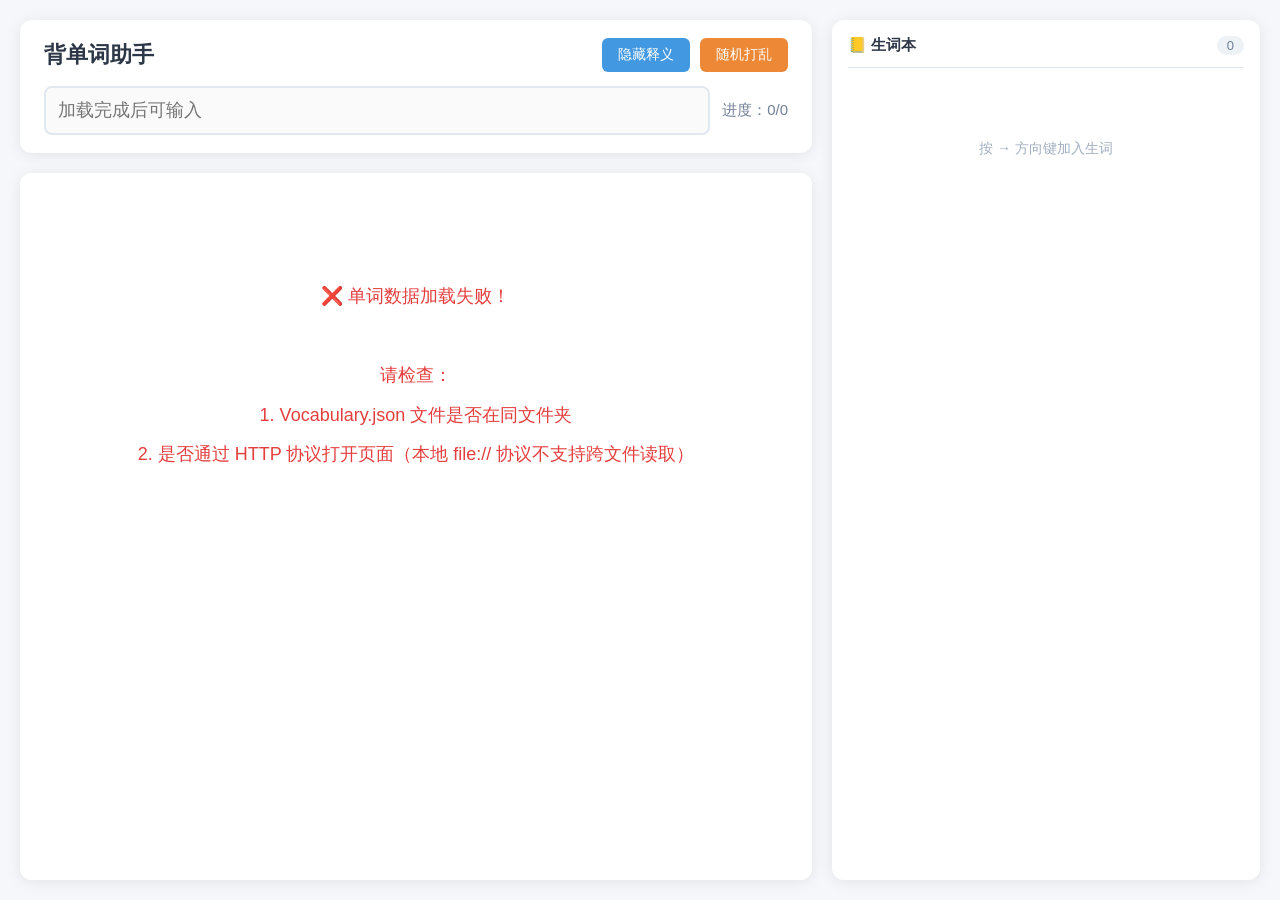
==== commit bce49193: "1.16" ====
--- a/index.html
+++ b/index.html
@@ -25,10 +25,12 @@
                 </div>
             </div>
             <!-- 下部：主词库卡片滚动区（独立滚动） -->
-            <div class="word-list" id="wordList">
-                <div style="text-align: center; padding: 80px 20px; color: #4299e1; font-size: 20px; line-height: 2;">
-                    ⏳ 正在加载单词数据...<br>
-                    请稍候，加载完成后自动显示卡片
+            <div class="word-list-wrapper">
+                <div class="word-list" id="wordList">
+                    <div style="text-align: center; padding: 80px 20px; color: #4299e1; font-size: 20px; line-height: 2;">
+                        ⏳ 正在加载单词数据...<br>
+                        请稍候，加载完成后自动显示卡片
+                    </div>
                 </div>
             </div>
         </div>
--- a/styles.css
+++ b/styles.css
@@ -94,16 +94,21 @@
     font-size: 15px;
     white-space: nowrap;
 }
+.word-list-wrapper {
+    background: white;
+    border-radius: 12px;
+    box-shadow: 0 2px 15px rgba(0,0,0,0.08);
+    overflow: hidden;
+    flex: 1;
+    min-height: 0;
+    min-width: 0;
+}
 .word-list {
     position: relative;
     background: white;
-    border-radius: 12px;
-    box-shadow: 0 2px 15px rgba(0,0,0,0.08);
+    height: 100%;
     padding: 24px;
     overflow-y: auto;
-    flex: 1;
-    min-height: 0;
-    min-width: 0;
 }
 /* 右侧生词本（窄列） */
 .new-words-list {
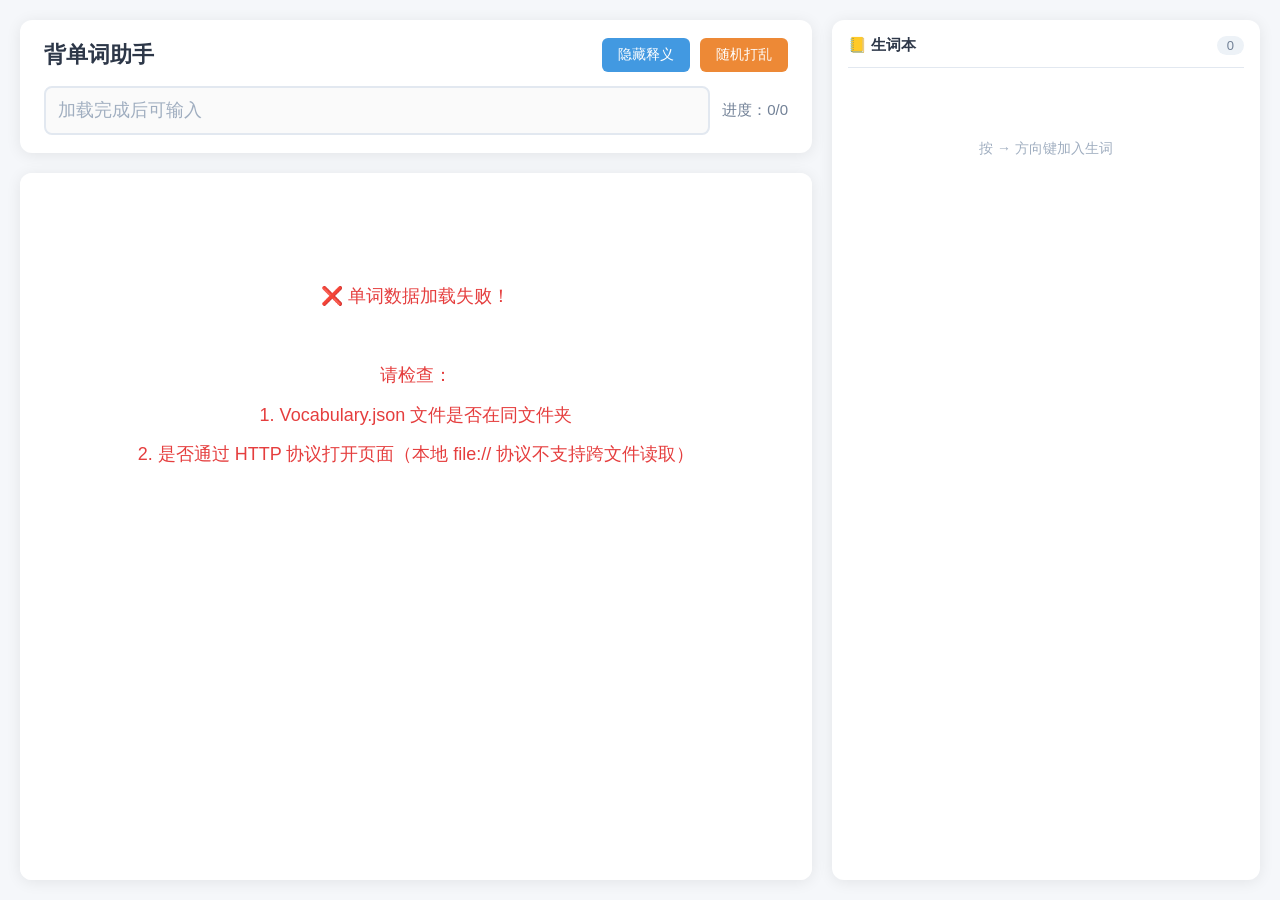
==== commit 19fa9cfc: "1.17" ====
--- a/index.html
+++ b/index.html
@@ -389,7 +389,10 @@
             });
 
             card.innerHTML = `
-                <div class="new-word">${wordObj.word}</div>
+                <div class="new-word-row">
+                    <div class="new-word">${wordObj.word}</div>
+                    <button class="new-word-delete" title="删除该生词" aria-label="删除该生词">🗑</button>
+                </div>
                 ${translationsHtml}
             `;
 
@@ -399,7 +402,36 @@
                 el.addEventListener('click', () => el.classList.toggle('hidden'));
             });
 
+            const deleteBtn = card.querySelector('.new-word-delete');
+            if (deleteBtn) {
+                deleteBtn.addEventListener('click', (e) => {
+                    e.stopPropagation();
+                    removeFromNewWordsBook(index);
+                });
+            }
+
             return card;
+        }
+
+        // 从生词本删除指定索引的单词（O(n) 重建缓存数组，但 DOM 仅重渲染可视区）
+        function removeFromNewWordsBook(index) {
+            if (index < 0 || index >= newWordsBook.length) return;
+            newWordsBook.splice(index, 1);
+            localStorage.setItem('newWordsBook', JSON.stringify(newWordsBook));
+
+            // 重建虚拟滚动缓存
+            nwCardHeights = newWordsBook.map(() => NW_ESTIMATED_HEIGHT);
+            nwComputeTops();
+            nwLastStart = -1;
+            nwLastEnd = -1;
+            nwRenderVisibleCards();
+
+            // 如果当前滚动位置超出新总高度，回滚到底部
+            if (nwScrollArea && nwScrollArea.scrollTop > nwTotalHeight) {
+                nwScrollArea.scrollTop = Math.max(0, nwTotalHeight - nwScrollArea.clientHeight);
+            }
+
+            updateNewWordsUI();
         }
 
         function nwRenderVisibleCards() {
--- a/styles.css
+++ b/styles.css
@@ -79,10 +79,15 @@
     flex: 1;
     padding: 12px;
     font-size: 18px;
+    font-weight: bold;
     border: 2px solid #e2e8f0;
     border-radius: 8px;
     outline: none;
     transition: border-color 0.3s;
+}
+.word-input::placeholder {
+    color: #a0aec0;
+    font-weight: normal;
 }
 .word-input:focus {
     border-color: #4299e1;
@@ -173,11 +178,35 @@
 .new-word-card:hover {
     background: #fff5e1;
 }
+.new-word-row {
+    display: flex;
+    justify-content: space-between;
+    align-items: center;
+    margin-bottom: 6px;
+}
 .new-word {
     font-size: 16px;
     font-weight: 600;
     color: #2d3748;
-    margin-bottom: 6px;
+}
+.new-word-delete {
+    background: #fee2e2;
+    border: none;
+    cursor: pointer;
+    font-size: 16px;
+    width: 26px;
+    height: 26px;
+    border-radius: 50%;
+    display: flex;
+    align-items: center;
+    justify-content: center;
+    transition: background 0.2s, transform 0.2s;
+    line-height: 1;
+    flex-shrink: 0;
+}
+.new-word-delete:hover {
+    background: #feb2b2;
+    transform: scale(1.1);
 }
 .new-word-translation-item {
     font-size: 13px;
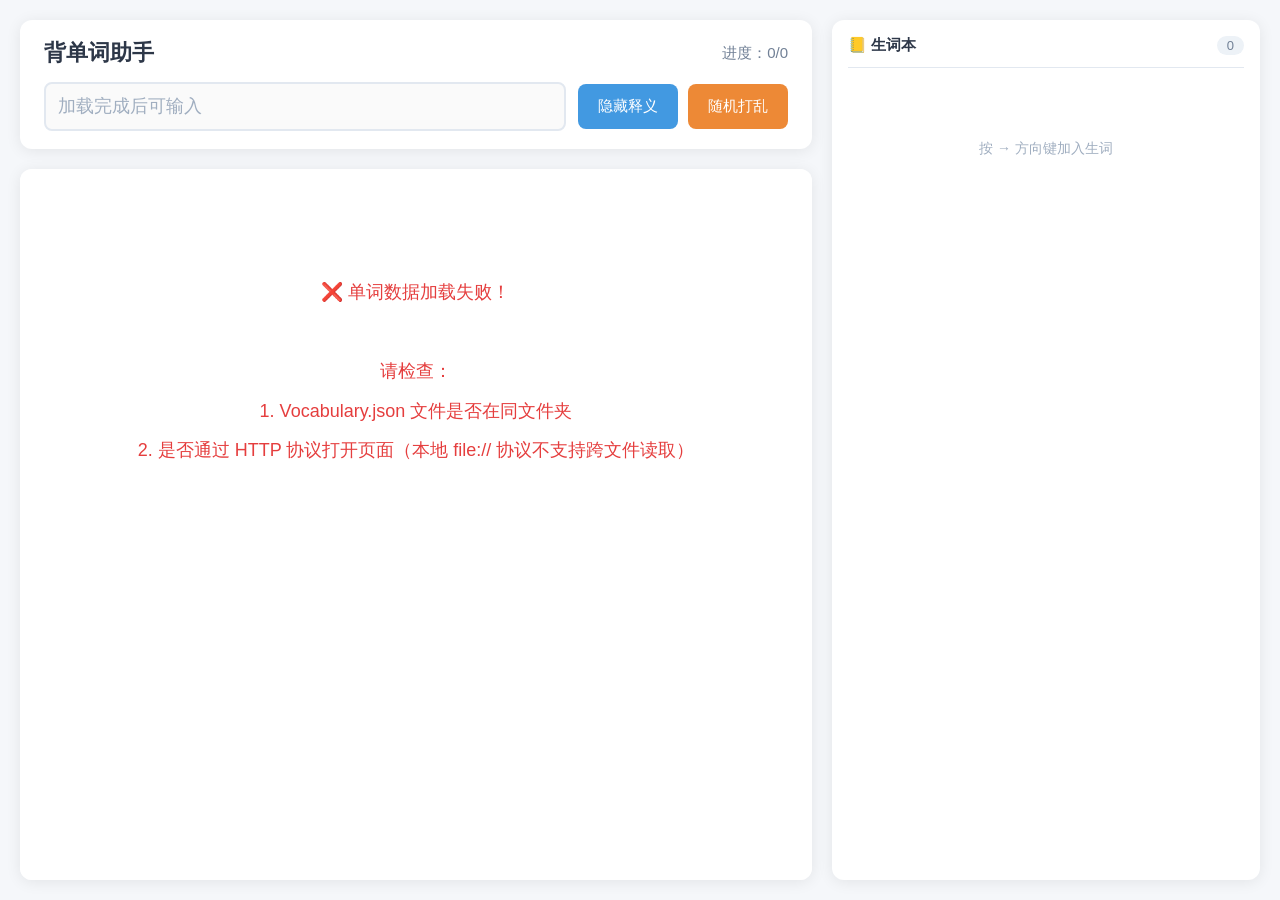
==== commit 7feec810: "1.18" ====
--- a/index.html
+++ b/index.html
@@ -14,14 +14,14 @@
             <div class="top-section">
                 <div class="top-bar">
                     <h1>背单词助手</h1>
+                    <span class="progress" id="progress">进度：0/0</span>
+                </div>
+                <div class="input-row">
+                    <input type="text" class="word-input" id="wordInput" placeholder="加载完成后可输入" disabled>
                     <div class="top-actions">
                         <button class="btn" id="toggleTransBtn" disabled>隐藏释义</button>
                         <button class="btn reset" id="shuffleBtn" disabled>随机打乱</button>
                     </div>
-                </div>
-                <div class="input-row">
-                    <input type="text" class="word-input" id="wordInput" placeholder="加载完成后可输入" disabled>
-                    <span class="progress" id="progress">进度：0/0</span>
                 </div>
             </div>
             <!-- 下部：主词库卡片滚动区（独立滚动） -->
@@ -557,6 +557,8 @@
 
             document.getElementById('wordInput').value = '';
             enterClickCount = 0;
+            // 确保切换单词后焦点回到输入框
+            document.getElementById('wordInput').focus();
         }
 
         function updateProgress() {
--- a/styles.css
+++ b/styles.css
@@ -48,14 +48,15 @@
     gap: 10px;
 }
 .btn {
-    padding: 8px 16px;
+    padding: 13px 20px;
     border: none;
-    border-radius: 6px;
+    border-radius: 8px;
     background: #4299e1;
     color: white;
-    font-size: 14px;
+    font-size: 15px;
     cursor: pointer;
     transition: all 0.3s;
+    white-space: nowrap;
 }
 .btn:hover {
     background: #3182ce;
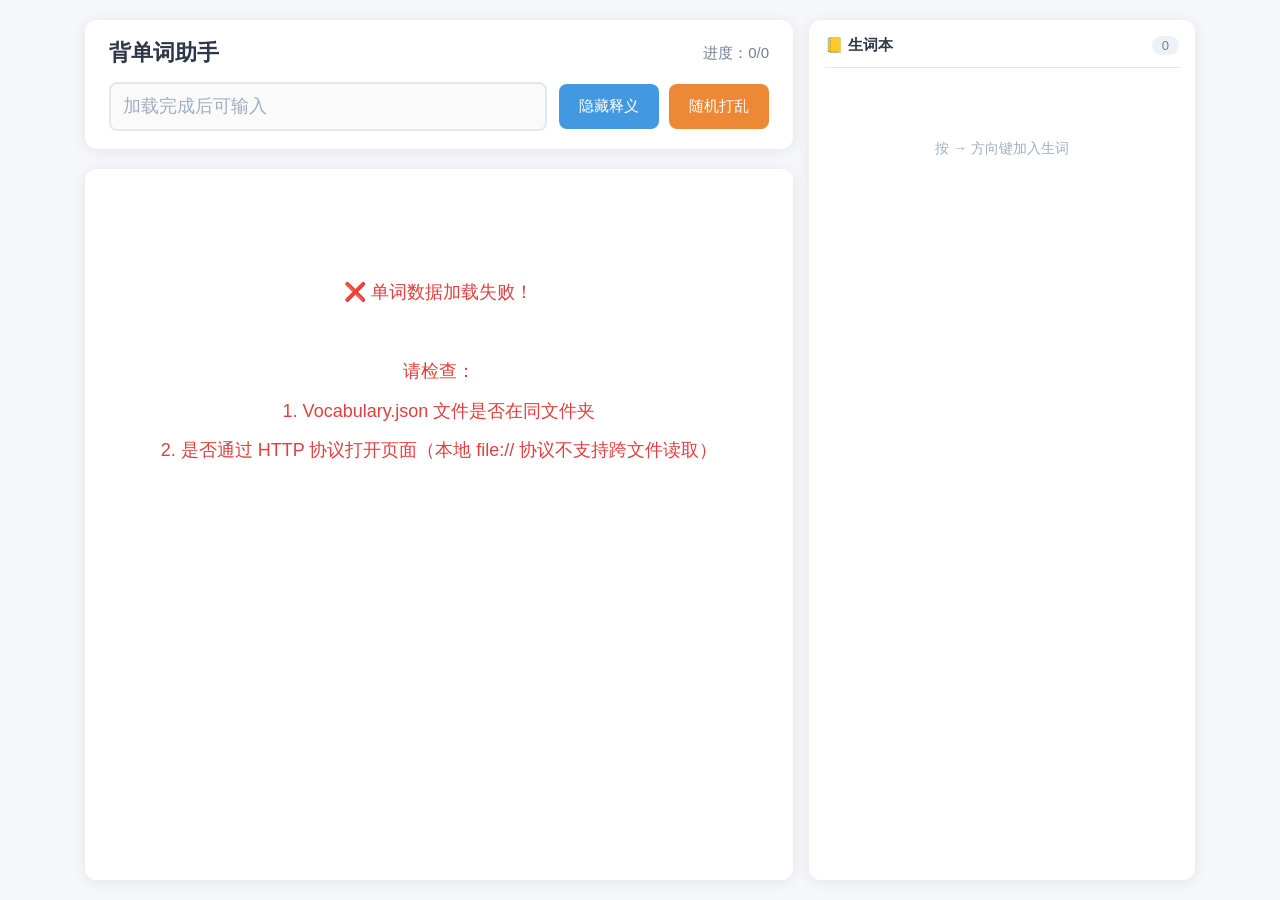
==== commit c234c532: "1.20" ====
--- a/index.html
+++ b/index.html
@@ -210,8 +210,8 @@
                 meanings.forEach(mean => {
                     translationsHtml += `
                         <div class="translation-item">
+                            <span class="pos-tag">${trans.type}</span>
                             <span class="meaning">${mean.trim()}</span>
-                            <span class="pos-tag">${trans.type}</span>
                         </div>
                     `;
                 });
@@ -233,9 +233,13 @@
                 `;
             }
 
+            // 音标：有则显示在单词右侧，无则不显示
+            const phoneticHtml = wordObj.phonetic ? `<span class="phonetic">/${wordObj.phonetic}/</span>` : '';
+
             card.innerHTML = `
                 <div class="word-header">
-                    <div class="word">${wordObj.word}</div>
+                    <span class="word">${wordObj.word}</span>
+                    ${phoneticHtml}
                 </div>
                 ${translationsHtml}
                 ${phrasesHtml}
@@ -381,16 +385,22 @@
                 meanings.forEach(mean => {
                     translationsHtml += `
                         <div class="new-word-translation-item">
+                            <span class="new-word-pos-tag">${trans.type}</span>
                             <span class="meaning">${mean.trim()}</span>
-                            <span class="new-word-pos-tag">${trans.type}</span>
                         </div>
                     `;
                 });
             });
 
+            // 音标：有则显示在单词右侧，无则不显示
+            const phoneticHtml = wordObj.phonetic ? `<span class="new-word-phonetic">/${wordObj.phonetic}/</span>` : '';
+
             card.innerHTML = `
                 <div class="new-word-row">
-                    <div class="new-word">${wordObj.word}</div>
+                    <div class="new-word-left">
+                        <span class="new-word">${wordObj.word}</span>
+                        ${phoneticHtml}
+                    </div>
                     <button class="new-word-delete" title="删除该生词" aria-label="删除该生词">🗑</button>
                 </div>
                 ${translationsHtml}
--- a/styles.css
+++ b/styles.css
@@ -13,8 +13,8 @@
 }
 .main-container {
     display: flex;
-    gap: 20px;
-    max-width: 1400px;
+    gap: 16px;
+    max-width: 1110px;
     width: 100%;
     height: calc(100vh - 40px);
 }
@@ -182,13 +182,24 @@
 .new-word-row {
     display: flex;
     justify-content: space-between;
-    align-items: center;
+    align-items: baseline;
+    gap: 6px;
     margin-bottom: 6px;
+}
+.new-word-left {
+    display: flex;
+    align-items: baseline;
+    gap: 6px;
+    min-width: 0;
 }
 .new-word {
     font-size: 16px;
     font-weight: 600;
     color: #2d3748;
+}
+.new-word-phonetic {
+    font-size: 11px;
+    color: #718096;
 }
 .new-word-delete {
     background: #fee2e2;
@@ -217,15 +228,15 @@
     align-items: center;
     gap: 6px;
     line-height: 1.4;
+    cursor: pointer;
 }
 .new-word-pos-tag {
-    padding: 1px 6px;
+    padding: 1px 5px;
     background: #fef3c7;
     color: #d69e2e;
-    border-radius: 10px;
+    border-radius: 6px;
     font-size: 11px;
     white-space: nowrap;
-    flex-shrink: 0;
 }
 .new-word-translation-item .meaning {
     transition: background 0.2s;
@@ -269,11 +280,19 @@
 }
 .word-header {
     margin-bottom: 12px;
+    display: flex;
+    align-items: baseline;
+    gap: 10px;
+    flex-wrap: wrap;
 }
 .word {
     font-size: 22px;
     font-weight: bold;
     color: #2d3748;
+}
+.phonetic {
+    font-size: 12px;
+    color: #718096;
 }
 .translations-container {
     margin-bottom: 15px;
@@ -302,11 +321,11 @@
     background: #cbd5e0;
 }
 .pos-tag {
-    padding: 2px 8px;
+    padding: 2px 6px;
     background: #e8f4f8;
     color: #4299e1;
-    border-radius: 12px;
-    font-size: 13px;
+    border-radius: 8px;
+    font-size: 12px;
     white-space: nowrap;
 }
 .phrases-title {
